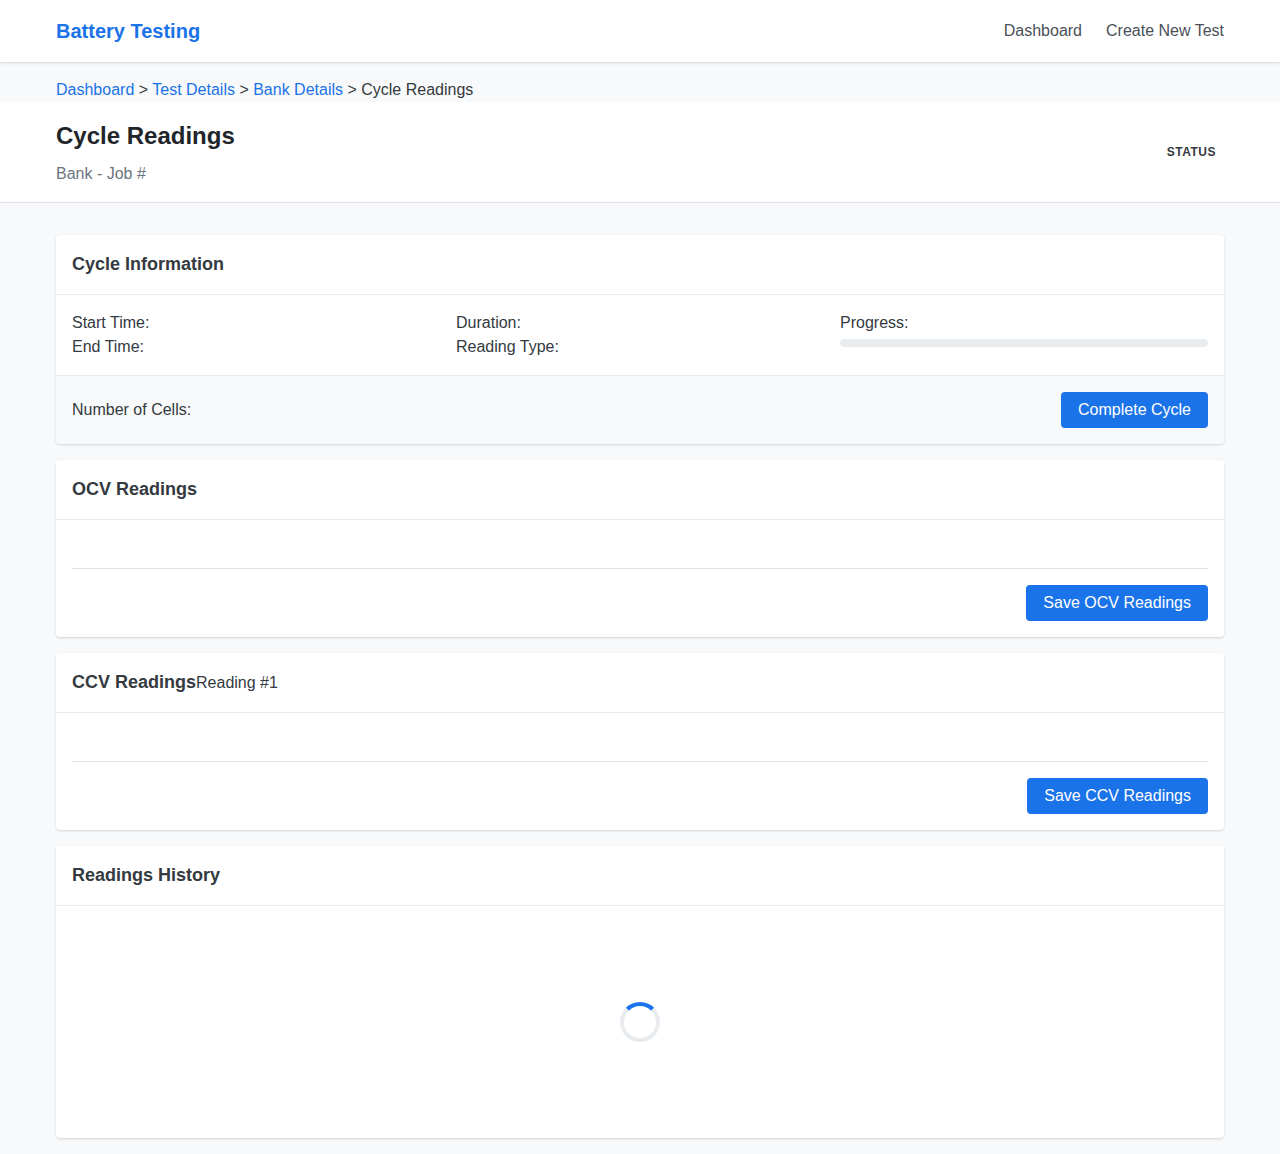
==== frontend/cycle-view.html @ e198a8a3 "Added frontend and few changes" ====
<!DOCTYPE html>
<html lang="en">
<head>
    <meta charset="UTF-8">
    <meta name="viewport" content="width=device-width, initial-scale=1.0">
    <title>Cycle Readings - Battery Testing</title>
    <link rel="stylesheet" href="css/style.css">
    <link rel="stylesheet" href="css/forms.css">
    <link rel="stylesheet" href="css/components.css">
</head>
<body>
    <!-- Navigation -->
    <nav class="navbar">
        <div class="container navbar-container">
            <a href="index.html" class="navbar-brand">Battery Testing</a>
            <ul class="navbar-nav">
                <li><a href="index.html" class="nav-link">Dashboard</a></li>
                <li><a href="setup.html" class="nav-link">Create New Test</a></li>
            </ul>
        </div>
    </nav>

    <!-- Breadcrumb Navigation -->
    <div class="container mt-4">
        <div class="breadcrumb">
            <a href="index.html">Dashboard</a> &gt; 
            <span id="testBreadcrumb"><a href="#" id="testLink">Test Details</a></span> &gt; 
            <span id="bankBreadcrumb"><a href="#" id="bankLink">Bank Details</a></span> &gt;
            <span id="cycleBreadcrumb">Cycle Readings</span>
        </div>
    </div>

    <!-- Header -->
    <header class="page-header">
        <div class="container">
            <div class="d-flex justify-between align-center">
                <div>
                    <h1 class="page-title">Cycle <span id="cycleNumber"></span> Readings</h1>
                    <p class="page-subtitle">Bank <span id="bankNumber"></span> - Job #<span id="jobNumber"></span></p>
                </div>
                <div class="status-badge" id="cycleStatus">Status</div>
            </div>
        </div>
    </header>

    <main class="container">
        <!-- Alert area for notifications -->
        <div id="alertContainer" class="mb-4"></div>

        <!-- Cycle Information Card -->
        <div class="card mb-4">
            <div class="card-header">
                <h3 class="card-title">Cycle Information</h3>
            </div>
            <div class="card-body">
                <div class="grid grid-cols-3">
                    <div>
                        <div class="info-row">
                            <span class="info-label">Start Time:</span>
                            <span class="info-value" id="startTime"></span>
                        </div>
                        <div class="info-row">
                            <span class="info-label">End Time:</span>
                            <span class="info-value" id="endTime"></span>
                        </div>
                    </div>
                    <div>
                        <div class="info-row">
                            <span class="info-label">Duration:</span>
                            <span class="info-value" id="duration"></span>
                        </div>
                        <div class="info-row">
                            <span class="info-label">Reading Type:</span>
                            <span class="info-value" id="readingType"></span>
                        </div>
                    </div>
                    <div>
                        <div class="info-row">
                            <span class="info-label">Progress:</span>
                            <span class="info-value" id="progress"></span>
                        </div>
                        <div class="progress-container mt-1">
                            <div class="progress-bar" id="progressBar" style="width: 0%;"></div>
                        </div>
                    </div>
                </div>
            </div>
            <div class="card-footer">
                <div class="d-flex justify-between align-center">
                    <div>
                        <span class="info-label">Number of Cells:</span>
                        <span class="info-value" id="numberOfCells"></span>
                    </div>
                    <button class="btn btn-primary" id="completeCycleBtn">Complete Cycle</button>
                </div>
            </div>
        </div>

        <!-- OCV Reading Input -->
        <div class="card mb-4" id="ocvReadingContainer">
            <div class="card-header">
                <div class="d-flex justify-between align-center">
                    <h3 class="card-title">OCV Readings</h3>
                    <span class="timestamp" id="ocvTimestamp"></span>
                </div>
            </div>
            <div class="card-body">
                <form id="ocvReadingForm">
                    <div class="reading-grid-container">
                        <div id="ocvReadingGrid" class="reading-grid">
                            <!-- Reading inputs will be generated dynamically -->
                        </div>
                    </div>
                    <div class="form-actions">
                        <button type="submit" class="btn btn-primary">Save OCV Readings</button>
                    </div>
                </form>
            </div>
        </div>

        <!-- CCV Reading Input -->
        <div class="card mb-4" id="ccvReadingContainer">
            <div class="card-header">
                <div class="d-flex justify-between align-center">
                    <h3 class="card-title">CCV Readings</h3>
                    <div>
                        <span class="reading-number" id="ccvReadingNumber">Reading #1</span>
                        <span class="timestamp" id="ccvTimestamp"></span>
                    </div>
                </div>
            </div>
            <div class="card-body">
                <form id="ccvReadingForm">
                    <div class="reading-grid-container">
                        <div id="ccvReadingGrid" class="reading-grid">
                            <!-- Reading inputs will be generated dynamically -->
                        </div>
                    </div>
                    <div class="form-actions">
                        <button type="submit" class="btn btn-primary">Save CCV Readings</button>
                    </div>
                </form>
            </div>
        </div>

        <!-- Readings History -->
        <div class="card mb-4" id="readingsHistoryContainer">
            <div class="card-header">
                <h3 class="card-title">Readings History</h3>
            </div>
            <div class="card-body">
                <div id="readingsHistory" class="readings-history">
                    <!-- Readings history will be loaded here dynamically -->
                    <div class="loader-container" id="historyLoaderContainer">
                        <div class="loader"></div>
                    </div>
                    <div class="empty-state hidden" id="historyEmptyState">
                        <div class="empty-state-message">No readings recorded yet</div>
                    </div>
                </div>
            </div>
        </div>
    </main>

    <!-- Templates -->
    <template id="readingCellTemplate">
        <div class="reading-cell">
            <span class="reading-cell-number" data-field="cell-number"></span>
            <input type="number" class="reading-value-input" step="0.1" min="0" required>
        </div>
    </template>

    <template id="readingHistoryItemTemplate">
        <div class="reading-history-item">
            <div class="reading-history-header">
                <span class="reading-type" data-field="reading-type"></span>
                <span class="reading-timestamp" data-field="timestamp"></span>
            </div>
            <div class="reading-history-details">
                <div class="reading-values-container" data-field="values-container">
                    <!-- Cell values will be inserted here -->
                </div>
            </div>
        </div>
    </template>

    <template id="alertTemplate">
        <div class="alert">
            <span data-field="message"></span>
        </div>
    </template>

    <!-- Scripts -->
    <script type="module" src="js/api.js"></script>
    <script type="module" src="js/components/reading-grid.js"></script>
    <script type="module" src="js/cycle-view.js"></script>
</body>
</html>
---- frontend/css/style.css ----
/* Main Stylesheet for Battery Testing Application
 * style.css
 */

/* CSS Reset & Base Styles */
* {
    margin: 0;
    padding: 0;
    box-sizing: border-box;
  }
  
  :root {
    /* Color Variables */
    --primary-color: #1a73e8;
    --primary-dark: #0d47a1;
    --primary-light: #e8f0fe;
    --secondary-color: #34a853;
    --warning-color: #fbbc05;
    --danger-color: #ea4335;
    --gray-100: #f8f9fa;
    --gray-200: #e9ecef;
    --gray-300: #dee2e6;
    --gray-400: #ced4da;
    --gray-500: #adb5bd;
    --gray-600: #6c757d;
    --gray-700: #495057;
    --gray-800: #343a40;
    --gray-900: #212529;
    
    /* Status Colors */
    --status-scheduled: #fbbc05;
    --status-in-progress: #1a73e8;
    --status-completed: #34a853;
    
    /* Font Sizes */
    --text-xs: 0.75rem;
    --text-sm: 0.875rem;
    --text-base: 1rem;
    --text-lg: 1.125rem;
    --text-xl: 1.25rem;
    --text-2xl: 1.5rem;
    
    /* Spacing */
    --spacing-1: 0.25rem;
    --spacing-2: 0.5rem;
    --spacing-3: 0.75rem;
    --spacing-4: 1rem;
    --spacing-6: 1.5rem;
    --spacing-8: 2rem;
    --spacing-12: 3rem;
    
    /* Shadows */
    --shadow-sm: 0 1px 2px 0 rgba(0, 0, 0, 0.05);
    --shadow: 0 1px 3px 0 rgba(0, 0, 0, 0.1), 0 1px 2px 0 rgba(0, 0, 0, 0.06);
    --shadow-md: 0 4px 6px -1px rgba(0, 0, 0, 0.1), 0 2px 4px -1px rgba(0, 0, 0, 0.06);
    --shadow-lg: 0 10px 15px -3px rgba(0, 0, 0, 0.1), 0 4px 6px -2px rgba(0, 0, 0, 0.05);
    
    /* Border Radius */
    --radius-sm: 0.125rem;
    --radius: 0.25rem;
    --radius-md: 0.375rem;
    --radius-lg: 0.5rem;
  }
  
  body {
    font-family: 'Segoe UI', Tahoma, Geneva, Verdana, sans-serif;
    line-height: 1.5;
    color: var(--gray-800);
    background-color: var(--gray-100);
  }
  
  a {
    color: var(--primary-color);
    text-decoration: none;
  }
  
  a:hover {
    text-decoration: underline;
  }
  
  /* Container */
  .container {
    width: 100%;
    max-width: 1200px;
    margin: 0 auto;
    padding: 0 var(--spacing-4);
  }
  
  /* Layout */
  .page-header {
    background-color: white;
    border-bottom: 1px solid var(--gray-300);
    padding: var(--spacing-4) 0;
    margin-bottom: var(--spacing-8);
  }
  
  .page-title {
    font-size: var(--text-2xl);
    font-weight: 600;
    color: var(--gray-900);
    margin-bottom: var(--spacing-2);
  }
  
  .page-subtitle {
    font-size: var(--text-base);
    color: var(--gray-600);
  }
  
  main {
    padding-bottom: var(--spacing-12);
  }
  
  /* Navigation */
  .navbar {
    background-color: white;
    padding: var(--spacing-4) 0;
    box-shadow: var(--shadow);
  }
  
  .navbar-container {
    display: flex;
    justify-content: space-between;
    align-items: center;
  }
  
  .navbar-brand {
    font-size: var(--text-xl);
    font-weight: bold;
    color: var(--primary-color);
  }
  
  .navbar-nav {
    display: flex;
    list-style: none;
    gap: var(--spacing-6);
  }
  
  .nav-link {
    color: var(--gray-700);
    font-weight: 500;
  }
  
  .nav-link:hover, 
  .nav-link.active {
    color: var(--primary-color);
  }
  
  /* Cards */
  .card {
    background-color: white;
    border-radius: var(--radius);
    box-shadow: var(--shadow);
    overflow: hidden;
  }
  
  .card-header {
    padding: var(--spacing-4);
    border-bottom: 1px solid var(--gray-200);
    display: flex;
    justify-content: space-between;
    align-items: center;
  }
  
  .card-title {
    font-size: var(--text-lg);
    font-weight: 600;
    color: var(--gray-800);
  }
  
  .card-body {
    padding: var(--spacing-4);
  }
  
  .card-footer {
    padding: var(--spacing-4);
    border-top: 1px solid var(--gray-200);
    background-color: var(--gray-100);
  }
  
  /* Grid */
  .grid {
    display: grid;
    gap: var(--spacing-4);
  }
  
  .grid-cols-1 {
    grid-template-columns: repeat(1, 1fr);
  }
  
  .grid-cols-2 {
    grid-template-columns: repeat(2, 1fr);
  }
  
  .grid-cols-3 {
    grid-template-columns: repeat(3, 1fr);
  }
  
  @media (max-width: 768px) {
    .grid {
      grid-template-columns: 1fr;
    }
  }
  
  /* Buttons */
  .btn {
    display: inline-flex;
    align-items: center;
    justify-content: center;
    padding: var(--spacing-2) var(--spacing-4);
    font-size: var(--text-base);
    font-weight: 500;
    border-radius: var(--radius);
    border: 1px solid transparent;
    cursor: pointer;
    transition: background-color 0.2s, border-color 0.2s, color 0.2s;
  }
  
  .btn-primary {
    background-color: var(--primary-color);
    color: white;
  }
  
  .btn-primary:hover {
    background-color: var(--primary-dark);
  }
  
  .btn-secondary {
    background-color: var(--gray-200);
    color: var(--gray-800);
  }
  
  .btn-secondary:hover {
    background-color: var(--gray-300);
  }
  
  .btn-success {
    background-color: var(--secondary-color);
    color: white;
  }
  
  .btn-danger {
    background-color: var(--danger-color);
    color: white;
  }
  
  .btn-small {
    font-size: var(--text-sm);
    padding: var(--spacing-1) var(--spacing-2);
  }
  
  .btn-large {
    font-size: var(--text-lg);
    padding: var(--spacing-3) var(--spacing-6);
  }
  
  /* Status Badges */
  .badge {
    display: inline-block;
    padding: var(--spacing-1) var(--spacing-2);
    border-radius: var(--radius);
    font-size: var(--text-xs);
    font-weight: 600;
    text-transform: uppercase;
  }
  
  .status-scheduled {
    background-color: var(--status-scheduled);
    color: white;
  }
  
  .status-in-progress {
    background-color: var(--status-in-progress);
    color: white;
  }
  
  .status-completed {
    background-color: var(--status-completed);
    color: white;
  }
  
  /* Utilities */
  .mt-1 { margin-top: var(--spacing-1); }
  .mt-2 { margin-top: var(--spacing-2); }
  .mt-4 { margin-top: var(--spacing-4); }
  .mt-8 { margin-top: var(--spacing-8); }
  
  .mb-1 { margin-bottom: var(--spacing-1); }
  .mb-2 { margin-bottom: var(--spacing-2); }
  .mb-4 { margin-bottom: var(--spacing-4); }
  .mb-8 { margin-bottom: var(--spacing-8); }
  
  .ml-2 { margin-left: var(--spacing-2); }
  .mr-2 { margin-right: var(--spacing-2); }
  
  .p-2 { padding: var(--spacing-2); }
  .p-4 { padding: var(--spacing-4); }
  
  .text-center { text-align: center; }
  .text-right { text-align: right; }
  
  .d-flex { display: flex; }
  .justify-between { justify-content: space-between; }
  .align-center { align-items: center; }
  .flex-wrap { flex-wrap: wrap; }
  .gap-2 { gap: var(--spacing-2); }
  .gap-4 { gap: var(--spacing-4); }
  
  .hidden { display: none !important; }
---- frontend/css/forms.css ----
/* Forms Stylesheet for Battery Testing Application
 * forms.css
 */

 .form-group {
    margin-bottom: var(--spacing-4);
  }
  
  .form-label {
    display: block;
    margin-bottom: var(--spacing-2);
    font-weight: 500;
    color: var(--gray-700);
  }
  
  .form-control {
    width: 100%;
    padding: var(--spacing-2) var(--spacing-3);
    font-size: var(--text-base);
    line-height: 1.5;
    color: var(--gray-700);
    background-color: white;
    border: 1px solid var(--gray-400);
    border-radius: var(--radius);
    transition: border-color 0.15s ease-in-out, box-shadow 0.15s ease-in-out;
  }
  
  .form-control:focus {
    border-color: var(--primary-color);
    outline: 0;
    box-shadow: 0 0 0 0.2rem rgba(26, 115, 232, 0.25);
  }
  
  .form-control:disabled,
  .form-control[readonly] {
    background-color: var(--gray-200);
    opacity: 1;
  }
  
  .form-control.is-invalid {
    border-color: var(--danger-color);
  }
  
  .invalid-feedback {
    display: none;
    width: 100%;
    margin-top: var(--spacing-1);
    font-size: var(--text-sm);
    color: var(--danger-color);
  }
  
  .is-invalid ~ .invalid-feedback {
    display: block;
  }
  
  /* Form layout */
  .form-row {
    display: flex;
    flex-wrap: wrap;
    margin-right: -15px;
    margin-left: -15px;
  }
  
  .form-col {
    position: relative;
    width: 100%;
    padding-right: 15px;
    padding-left: 15px;
  }
  
  .form-col-6 {
    flex: 0 0 50%;
    max-width: 50%;
  }
  
  .form-col-4 {
    flex: 0 0 33.333333%;
    max-width: 33.333333%;
  }
  
  .form-col-3 {
    flex: 0 0 25%;
    max-width: 25%;
  }
  
  @media (max-width: 768px) {
    .form-col-6,
    .form-col-4,
    .form-col-3 {
      flex: 0 0 100%;
      max-width: 100%;
    }
  }
  
  /* Radio and checkbox styles */
  .form-check {
    position: relative;
    display: block;
    padding-left: 1.25rem;
  }
  
  .form-check-input {
    position: absolute;
    margin-top: 0.3rem;
    margin-left: -1.25rem;
  }
  
  .form-check-label {
    margin-bottom: 0;
  }
  
  .radio-group {
    display: flex;
    gap: var(--spacing-4);
    margin-bottom: var(--spacing-3);
  }
  
  /* Reading grid specific styles */
  .reading-grid {
    display: grid;
    gap: var(--spacing-2);
    margin-bottom: var(--spacing-4);
  }
  
  .reading-grid-10 {
    grid-template-columns: repeat(5, 1fr);
  }
  
  .reading-grid-20 {
    grid-template-columns: repeat(10, 1fr);
  }
  
  .reading-grid-30 {
    grid-template-columns: repeat(10, 1fr);
  }
  
  .reading-cell {
    position: relative;
  }
  
  .reading-cell-label {
    position: absolute;
    top: -20px;
    left: 0;
    font-size: var(--text-xs);
    color: var(--gray-600);
  }
  
  .reading-cell-input {
    width: 100%;
    text-align: center;
    padding: var(--spacing-2);
  }
  
  /* Validation styles */
  .form-control:required:invalid {
    border-color: var(--danger-color);
  }
  
  /* Success state */
  .form-control.is-valid {
    border-color: var(--secondary-color);
  }
  
  .valid-feedback {
    display: none;
    width: 100%;
    margin-top: var(--spacing-1);
    font-size: var(--text-sm);
    color: var(--secondary-color);
  }
  
  .is-valid ~ .valid-feedback {
    display: block;
  }
  
  /* Form submission */
  .form-actions {
    display: flex;
    justify-content: flex-end;
    gap: var(--spacing-4);
    margin-top: var(--spacing-8);
    padding-top: var(--spacing-4);
    border-top: 1px solid var(--gray-300);
  }
  
  /* For calculated fields */
  .calculated-field {
    background-color: var(--gray-100);
    font-weight: 500;
  }
  
  /* Form sections */
  .form-section {
    margin-bottom: var(--spacing-8);
    padding-bottom: var(--spacing-4);
    border-bottom: 1px solid var(--gray-300);
  }
  
  .form-section-title {
    font-size: var(--text-lg);
    font-weight: 600;
    margin-bottom: var(--spacing-4);
    color: var(--gray-800);
  }
  
  /* Help text */
  .form-text {
    display: block;
    margin-top: var(--spacing-1);
    font-size: var(--text-sm);
    color: var(--gray-600);
  }
---- frontend/css/components.css ----
/* Components Stylesheet for Battery Testing Application
 * components.css
 */

/* Test Card Component */
.test-card {
    position: relative;
    transition: transform 0.2s;
    height: 100%;
    display: flex;
    flex-direction: column;
  }
  
  .test-card:hover {
    transform: translateY(-2px);
    box-shadow: var(--shadow-md);
  }
  
  .test-card-header {
    background-color: var(--primary-light);
    padding: var(--spacing-4);
    border-bottom: 1px solid var(--gray-300);
  }
  
  .test-card-title {
    font-size: var(--text-lg);
    font-weight: 600;
    margin-bottom: var(--spacing-2);
  }
  
  .test-card-subtitle {
    color: var(--gray-600);
    font-size: var(--text-sm);
  }
  
  .test-card-body {
    padding: var(--spacing-4);
    flex: 1;
  }
  
  .test-card-footer {
    padding: var(--spacing-3) var(--spacing-4);
    background-color: var(--gray-100);
    border-top: 1px solid var(--gray-200);
    display: flex;
    justify-content: space-between;
    align-items: center;
  }
  
  .test-info-row {
    display: flex;
    justify-content: space-between;
    margin-bottom: var(--spacing-2);
    font-size: var(--text-sm);
  }
  
  .test-info-label {
    color: var(--gray-600);
  }
  
  .test-info-value {
    font-weight: 500;
    text-align: right;
  }
  
  /* Status Badge Component */
  .status-badge {
    display: inline-block;
    padding: var(--spacing-1) var(--spacing-2);
    border-radius: var(--radius);
    font-size: var(--text-xs);
    font-weight: 600;
    text-transform: uppercase;
    letter-spacing: 0.5px;
  }
  
  .status-badge-scheduled {
    background-color: var(--status-scheduled);
    color: white;
  }
  
  .status-badge-in-progress {
    background-color: var(--status-in-progress);
    color: white;
  }
  
  .status-badge-completed {
    background-color: var(--status-completed);
    color: white;
  }
  
  /* Progress Bar Component */
  .progress-container {
    width: 100%;
    height: 8px;
    background-color: var(--gray-200);
    border-radius: var(--radius);
    overflow: hidden;
    margin-bottom: var(--spacing-2);
  }
  
  .progress-bar {
    height: 100%;
    background-color: var(--primary-color);
    border-radius: var(--radius);
    transition: width 0.3s ease;
  }
  
  .progress-label {
    font-size: var(--text-xs);
    color: var(--gray-600);
    text-align: right;
  }
  
  /* Reading Grid Component */
  .reading-grid-container {
    margin-bottom: var(--spacing-8);
  }
  
  .reading-grid-header {
    margin-bottom: var(--spacing-4);
    display: flex;
    justify-content: space-between;
    align-items: center;
  }
  
  .reading-grid-title {
    font-size: var(--text-lg);
    font-weight: 600;
  }
  
  .reading-grid-status {
    font-size: var(--text-sm);
    color: var(--gray-600);
  }
  
  .reading-grid {
    display: grid;
    gap: var(--spacing-3);
    margin-bottom: var(--spacing-4);
  }
  
  .reading-cell {
    position: relative;
    padding-top: var(--spacing-4);
  }
  
  .reading-cell-number {
    position: absolute;
    top: 0;
    left: 0;
    font-size: var(--text-xs);
    font-weight: 600;
    color: var(--gray-700);
  }
  
  .reading-value-input {
    width: 100%;
    padding: var(--spacing-2);
    text-align: center;
    border: 1px solid var(--gray-300);
    border-radius: var(--radius);
  }
  
  .reading-value-input:focus {
    border-color: var(--primary-color);
    box-shadow: 0 0 0 2px rgba(26, 115, 232, 0.25);
    outline: none;
  }
  
  .reading-value-input.is-valid {
    border-color: var(--secondary-color);
  }
  
  .reading-value-input.is-invalid {
    border-color: var(--danger-color);
  }
  
  /* Alert Component */
  .alert {
    padding: var(--spacing-3) var(--spacing-4);
    margin-bottom: var(--spacing-4);
    border: 1px solid transparent;
    border-radius: var(--radius);
  }
  
  .alert-success {
    color: #155724;
    background-color: #d4edda;
    border-color: #c3e6cb;
  }
  
  .alert-danger {
    color: #721c24;
    background-color: #f8d7da;
    border-color: #f5c6cb;
  }
  
  .alert-warning {
    color: #856404;
    background-color: #fff3cd;
    border-color: #ffeeba;
  }
  
  .alert-info {
    color: #0c5460;
    background-color: #d1ecf1;
    border-color: #bee5eb;
  }
  
  /* Filter Bar Component */
  .filter-bar {
    display: flex;
    align-items: center;
    margin-bottom: var(--spacing-4);
    padding: var(--spacing-3) var(--spacing-4);
    background-color: white;
    border-radius: var(--radius);
    box-shadow: var(--shadow-sm);
  }
  
  .filter-label {
    font-weight: 500;
    margin-right: var(--spacing-2);
  }
  
  .filter-buttons {
    display: flex;
    gap: var(--spacing-2);
  }
  
  .filter-button {
    background-color: var(--gray-200);
    border: none;
    padding: var(--spacing-1) var(--spacing-3);
    border-radius: var(--radius);
    font-size: var(--text-sm);
    cursor: pointer;
  }
  
  .filter-button.active {
    background-color: var(--primary-color);
    color: white;
  }
  
  /* Action Bar Component */
  .action-bar {
    display: flex;
    justify-content: space-between;
    align-items: center;
    margin-bottom: var(--spacing-4);
  }
  
  /* Loader Component */
  .loader-container {
    display: flex;
    justify-content: center;
    align-items: center;
    min-height: 200px;
  }
  
  .loader {
    border: 4px solid var(--gray-200);
    border-radius: 50%;
    border-top: 4px solid var(--primary-color);
    width: 40px;
    height: 40px;
    animation: spin 1s linear infinite;
  }
  
  @keyframes spin {
    0% { transform: rotate(0deg); }
    100% { transform: rotate(360deg); }
  }
  
  /* Empty State Component */
  .empty-state {
    text-align: center;
    padding: var(--spacing-8);
    color: var(--gray-600);
  }
  
  .empty-state-icon {
    font-size: 48px;
    margin-bottom: var(--spacing-4);
  }
  
  .empty-state-message {
    font-size: var(--text-lg);
    margin-bottom: var(--spacing-4);
  }
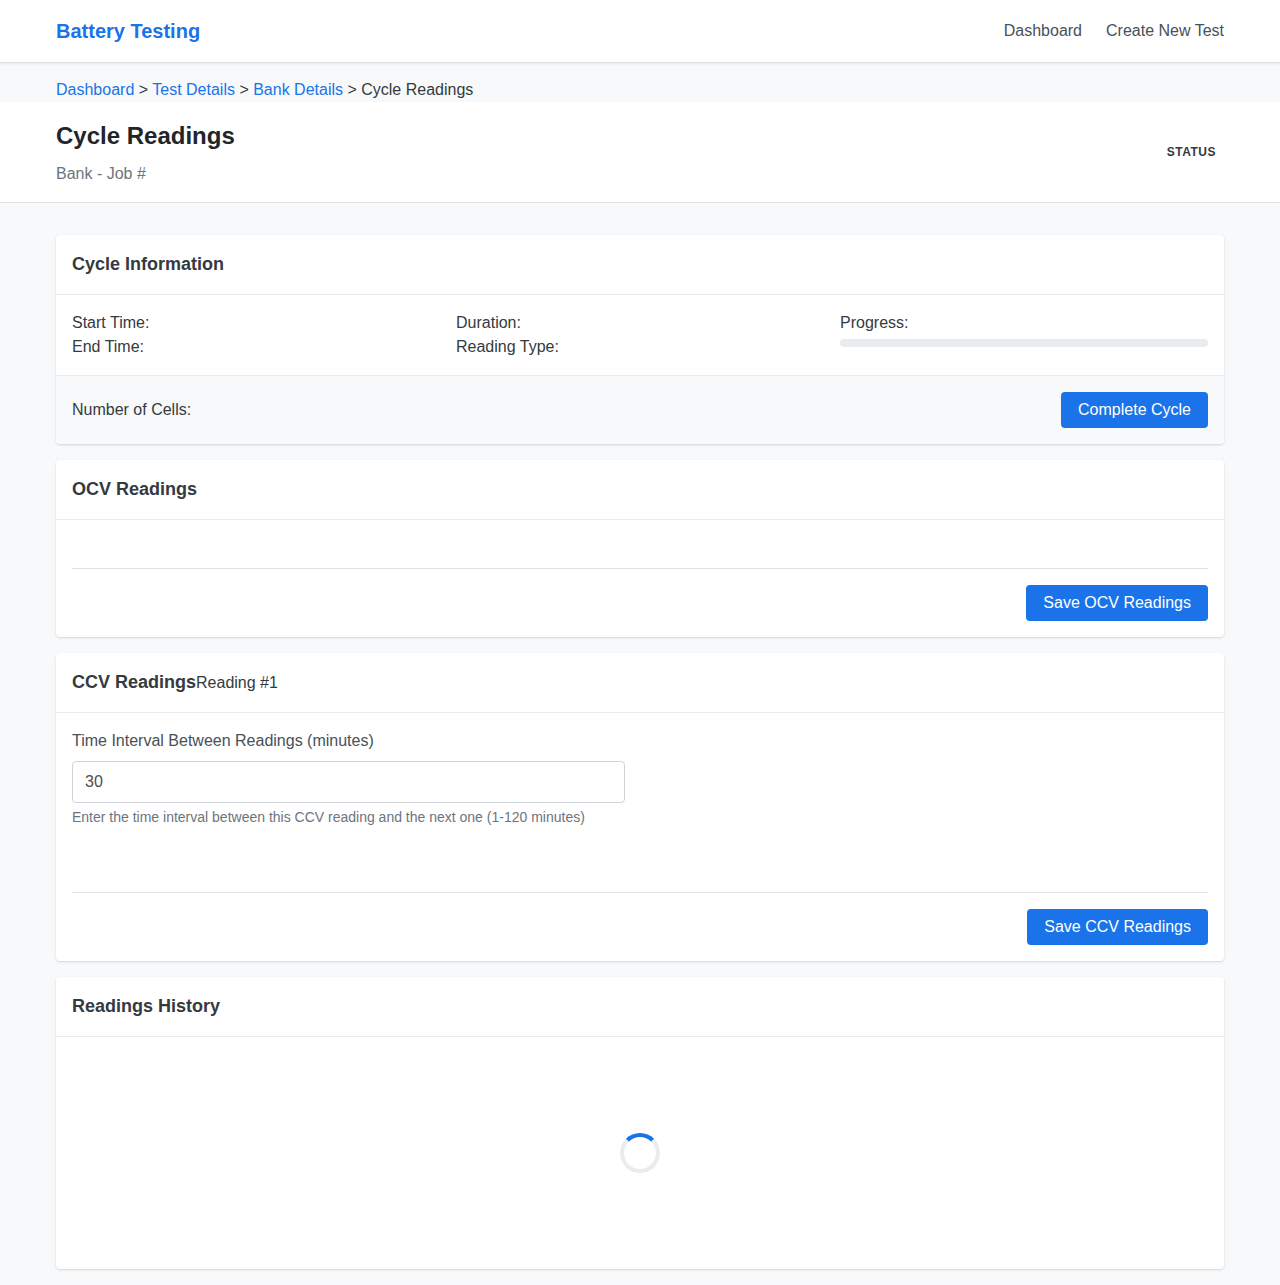
==== commit a9313b88: "Updated Frontend Structure" ====
--- a/frontend/cycle-view.html
+++ b/frontend/cycle-view.html
@@ -91,7 +91,7 @@
                         <span class="info-label">Number of Cells:</span>
                         <span class="info-value" id="numberOfCells"></span>
                     </div>
-                    <button class="btn btn-primary" id="completeCycleBtn">Complete Cycle</button>
+                    <button class="btn btn-primary" id="completeCycleBtn" disabled>Complete Cycle</button>
                 </div>
             </div>
         </div>
@@ -131,6 +131,15 @@
             </div>
             <div class="card-body">
                 <form id="ccvReadingForm">
+                    <div class="form-row mb-4">
+                        <div class="form-col form-col-6">
+                            <div class="form-group">
+                                <label for="ccvTimeInterval" class="form-label">Time Interval Between Readings (minutes)</label>
+                                <input type="number" class="form-control" id="ccvTimeInterval" name="time_interval" min="1" max="120" value="30" required>
+                                <div class="form-text">Enter the time interval between this CCV reading and the next one (1-120 minutes)</div>
+                            </div>
+                        </div>
+                    </div>
                     <div class="reading-grid-container">
                         <div id="ccvReadingGrid" class="reading-grid">
                             <!-- Reading inputs will be generated dynamically -->
@@ -163,13 +172,6 @@
     </main>
 
     <!-- Templates -->
-    <template id="readingCellTemplate">
-        <div class="reading-cell">
-            <span class="reading-cell-number" data-field="cell-number"></span>
-            <input type="number" class="reading-value-input" step="0.1" min="0" required>
-        </div>
-    </template>
-
     <template id="readingHistoryItemTemplate">
         <div class="reading-history-item">
             <div class="reading-history-header">
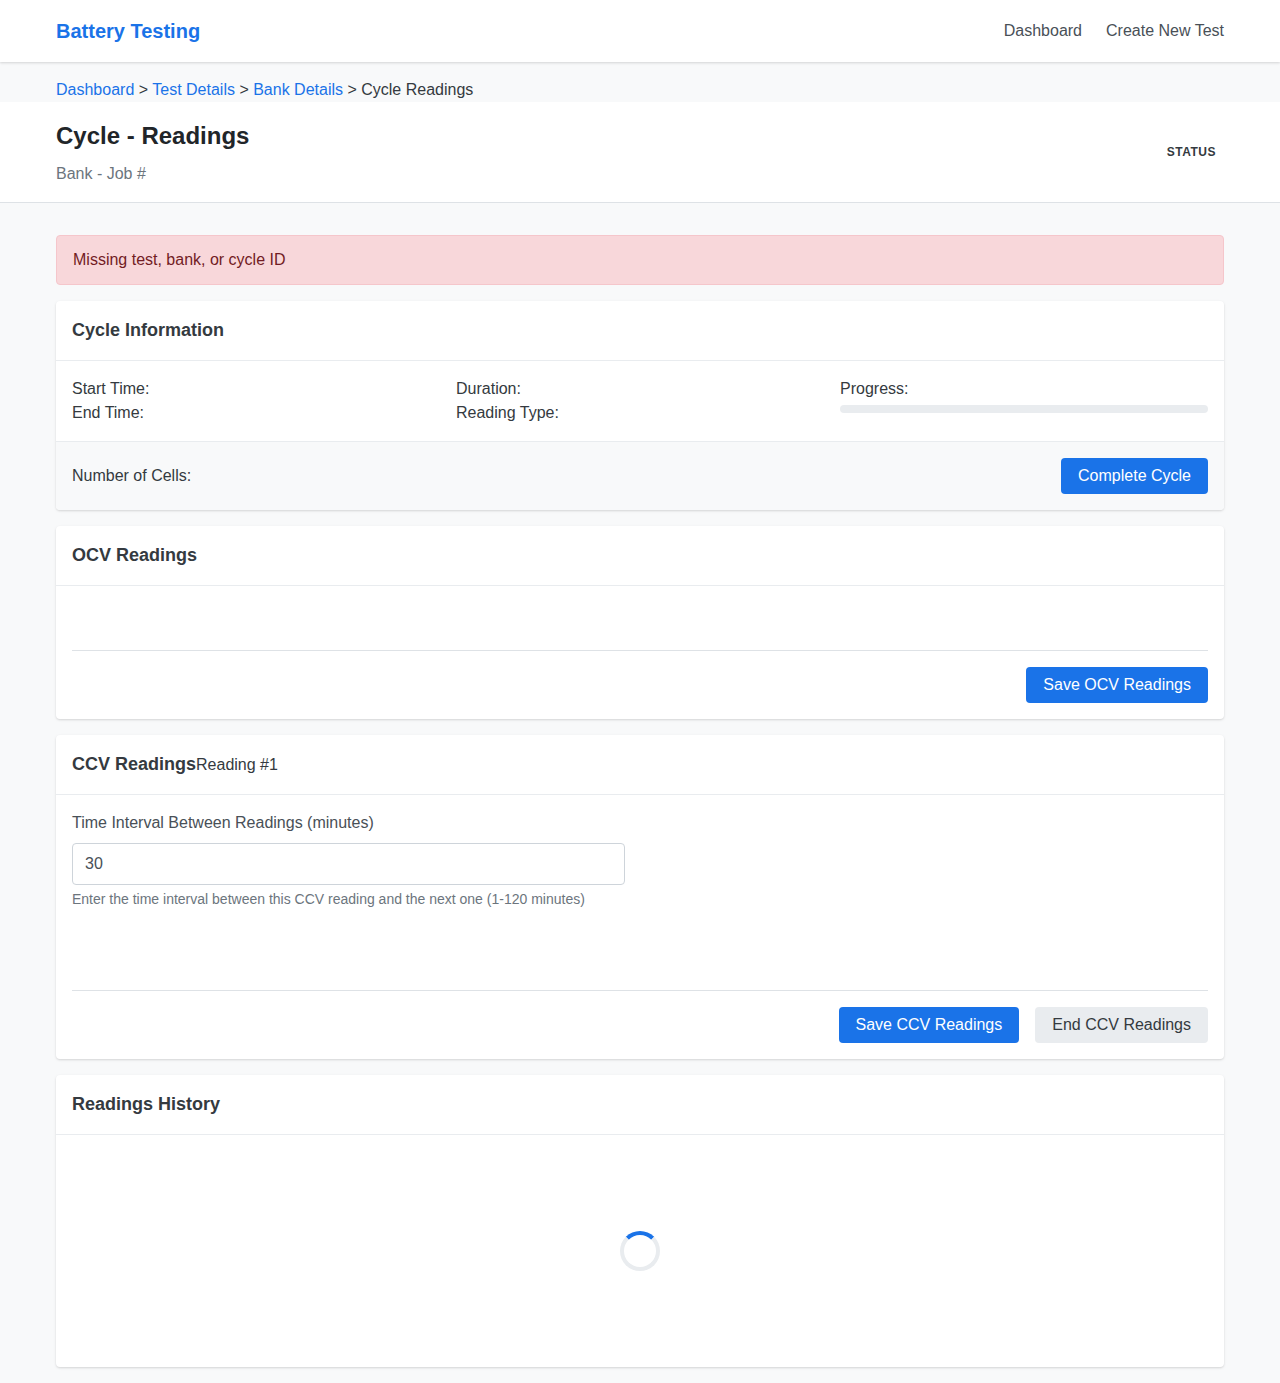
==== commit e211b2c7: "updated frontend(v3)" ====
--- a/frontend/cycle-view.html
+++ b/frontend/cycle-view.html
@@ -35,7 +35,7 @@
         <div class="container">
             <div class="d-flex justify-between align-center">
                 <div>
-                    <h1 class="page-title">Cycle <span id="cycleNumber"></span> Readings</h1>
+                    <h1 class="page-title">Cycle <span id="cycleNumber"></span> - <span id="readingTypeDisplay"></span> Readings</h1>
                     <p class="page-subtitle">Bank <span id="bankNumber"></span> - Job #<span id="jobNumber"></span></p>
                 </div>
                 <div class="status-badge" id="cycleStatus">Status</div>
@@ -147,6 +147,7 @@
                     </div>
                     <div class="form-actions">
                         <button type="submit" class="btn btn-primary">Save CCV Readings</button>
+                        <button type="button" class="btn btn-secondary" id="endCcvReadingsBtn">End CCV Readings</button>
                     </div>
                 </form>
             </div>
--- a/frontend/css/forms.css
+++ b/frontend/css/forms.css
@@ -210,4 +210,123 @@
     margin-top: var(--spacing-1);
     font-size: var(--text-sm);
     color: var(--gray-600);
-  }+  }
+
+  /* Reading grid specific styles */
+.reading-grid-container {
+  margin-bottom: var(--spacing-8);
+  overflow-x: auto;
+}
+
+.reading-grid {
+  display: grid;
+  gap: var(--spacing-3);
+  margin-bottom: var(--spacing-4);
+  grid-template-columns: repeat(5, 1fr); /* Default 5 columns */
+}
+
+@media (min-width: 992px) {
+  .reading-grid.large {
+    grid-template-columns: repeat(10, 1fr); /* 10 columns for large grids on bigger screens */
+  }
+}
+
+.reading-cell {
+  position: relative;
+  padding-top: var(--spacing-6);
+  min-width: 70px;
+}
+
+.reading-cell-number {
+  position: absolute;
+  top: 0;
+  left: 0;
+  font-size: var(--text-sm);
+  font-weight: 600;
+  color: var(--gray-700);
+}
+
+.reading-value-input {
+  width: 100%;
+  text-align: center;
+  padding: var(--spacing-2);
+  border: 1px solid var(--gray-300);
+  border-radius: var(--radius);
+}
+
+.reading-value-input:focus {
+  border-color: var(--primary-color);
+  box-shadow: 0 0 0 2px rgba(26, 115, 232, 0.25);
+  outline: none;
+}
+
+.reading-value-input.is-valid {
+  border-color: var(--secondary-color);
+}
+
+.reading-value-input.is-invalid {
+  border-color: var(--danger-color);
+}
+
+/* Reading history styles */
+.readings-history {
+  max-height: 400px;
+  overflow-y: auto;
+}
+
+.reading-history-item {
+  margin-bottom: var(--spacing-4);
+  padding-bottom: var(--spacing-4);
+  border-bottom: 1px solid var(--gray-200);
+}
+
+.reading-history-item:last-child {
+  border-bottom: none;
+  margin-bottom: 0;
+}
+
+.reading-history-header {
+  display: flex;
+  justify-content: space-between;
+  margin-bottom: var(--spacing-2);
+}
+
+.reading-type {
+  font-weight: 600;
+  color: var(--gray-800);
+}
+
+.reading-timestamp {
+  color: var(--gray-600);
+  font-size: var(--text-sm);
+}
+
+.reading-interval {
+  color: var(--primary-color);
+  font-weight: 500;
+  margin-left: var(--spacing-1);
+}
+
+.reading-values-container {
+  display: grid;
+  grid-template-columns: repeat(auto-fill, minmax(150px, 1fr));
+  gap: var(--spacing-2);
+}
+
+.reading-value {
+  display: flex;
+  justify-content: space-between;
+  padding: var(--spacing-1) var(--spacing-2);
+  background-color: var(--gray-100);
+  border-radius: var(--radius);
+}
+
+.cell-number {
+  color: var(--gray-600);
+  font-size: var(--text-sm);
+}
+
+.cell-value {
+  font-weight: 500;
+  color: var(--gray-800);
+}